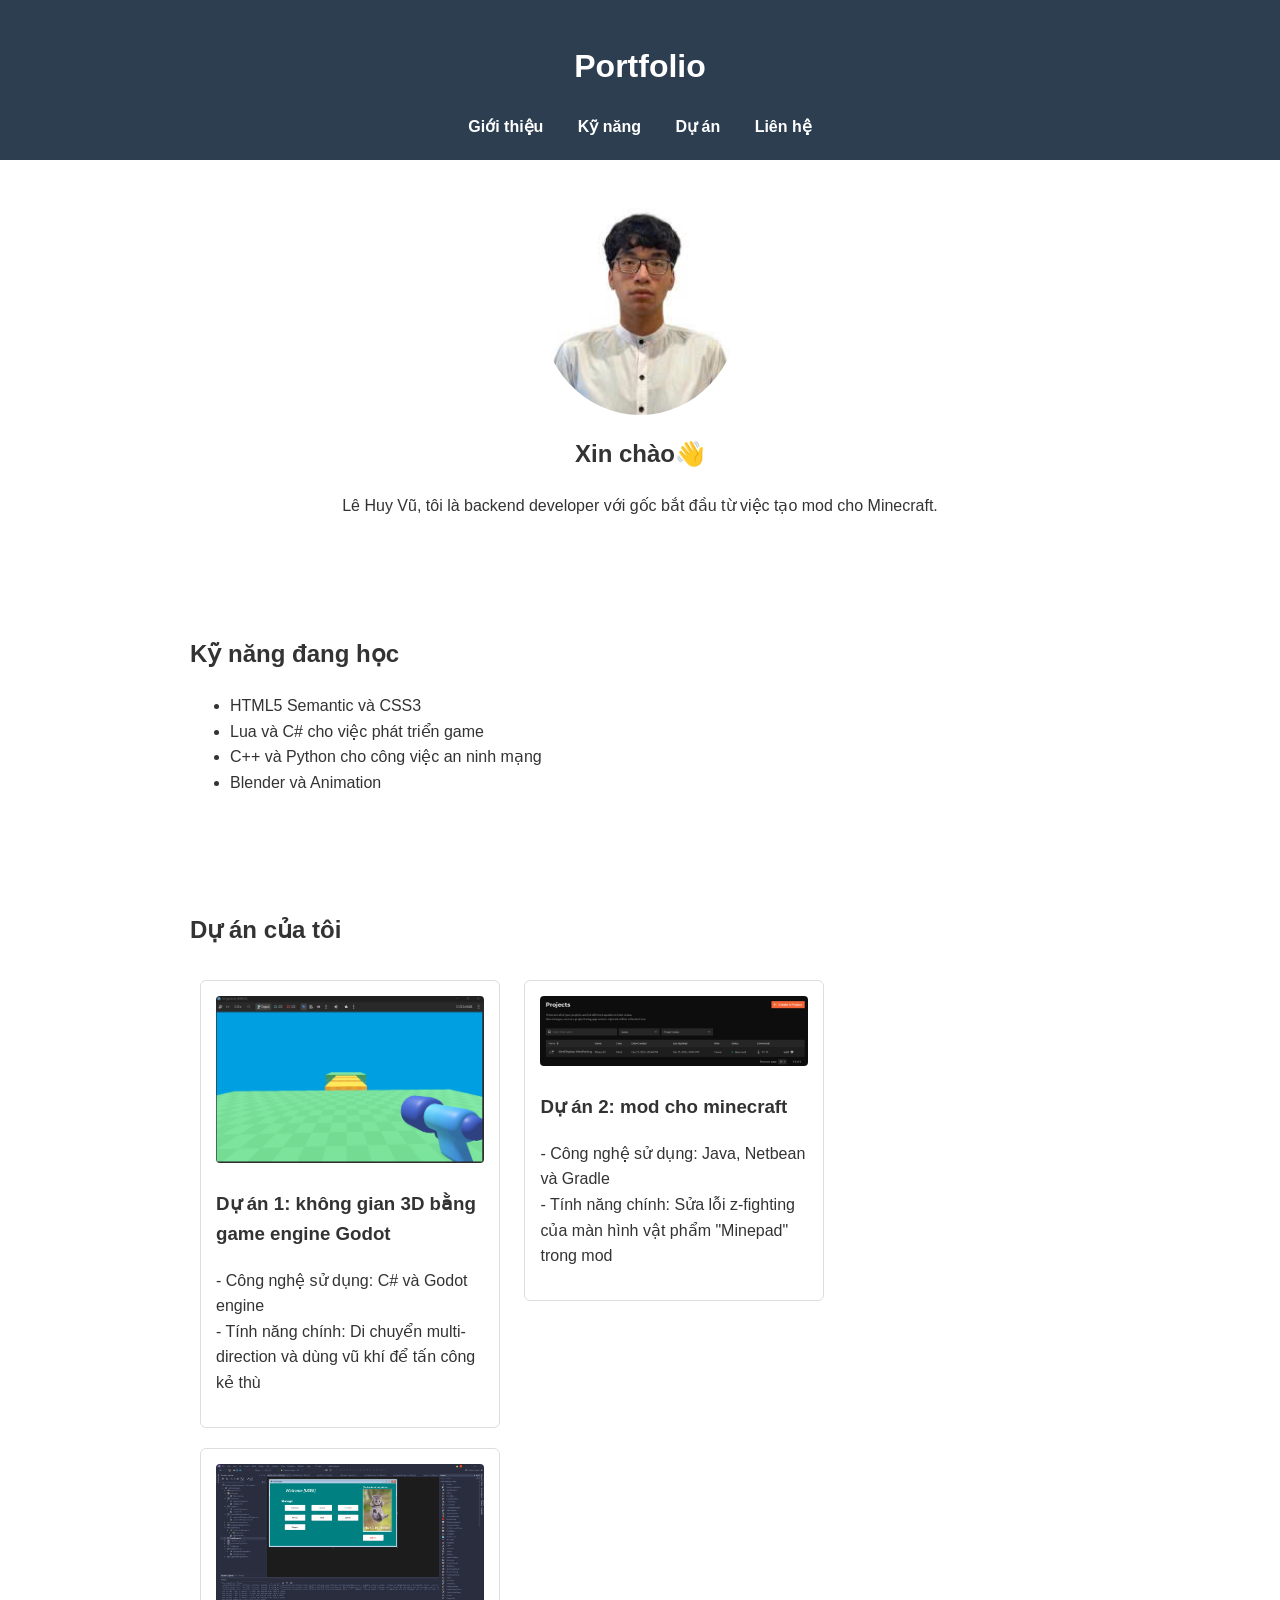
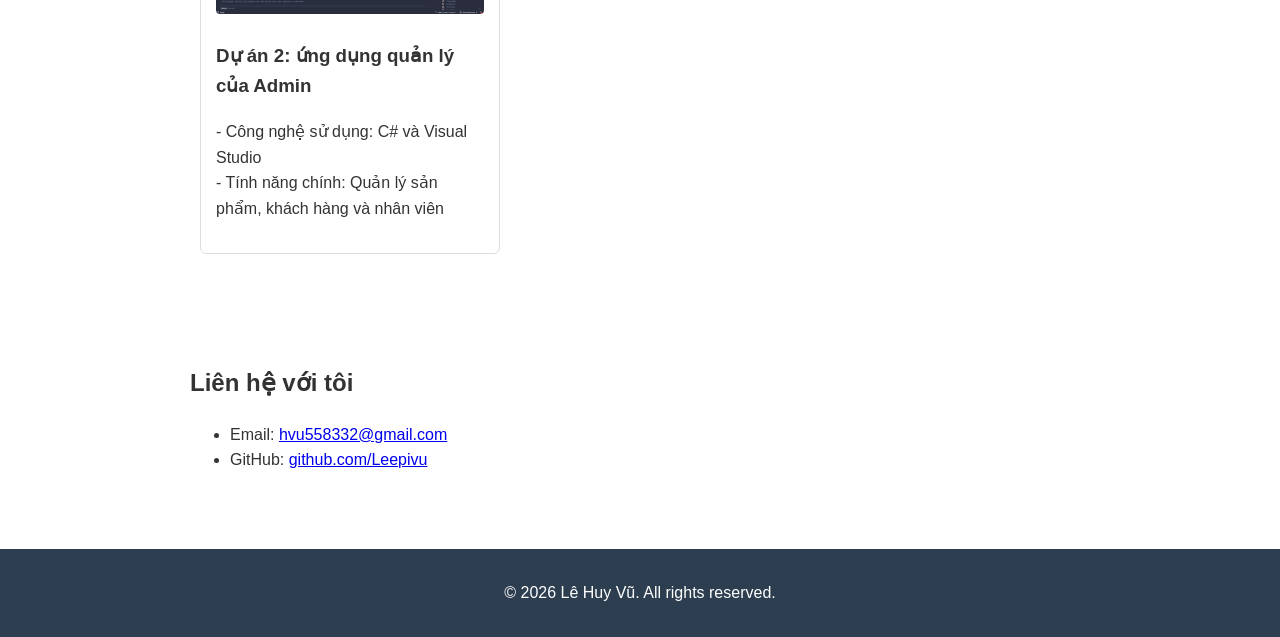
==== index.html @ 800275cd "Version 2" ====
<!DOCTYPE html>
<html lang="vi">
<head>
    <meta charset="UTF-8">
    <meta name="viewport" content="width=device-width, initial-scale=1.0">
    <title>Portfolio - Lê Huy Vũ</title>
    <link rel="stylesheet" href="aughhh.css">
</head>
<body>

    <!-- 1. Header -->
    <header>
        <h1>Portfolio</h1>
        <nav>
            <a href="#gioi-thieu">Giới thiệu</a>
            <a href="#ky-nang">Kỹ năng</a>
            <a href="#du-an">Dự án</a>
            <a href="#lien-he">Liên hệ</a>
        </nav>
    </header>

    <main>
        <!-- 2. Section Giới thiệu -->
        <section id="gioi-thieu">
            <img src="picture/itsme.jpg" alt="Ảnh chân dung" width="200" loading="lazy">
            <h2>Xin chào👋</h2>
            <p>Lê Huy Vũ, tôi là backend developer với gốc bắt đầu từ việc tạo mod cho Minecraft.</p>
        </section>

        <!-- 3. Section Kỹ năng -->
        <section id="ky-nang">
            <h2>Kỹ năng đang học</h2>
            <ul>
                <li>HTML5 Semantic và CSS3</li>
                <li>Lua và C# cho việc phát triển game</li>
                <li>C++ và Python cho công việc an ninh mạng</li>
                <li>Blender và Animation</li>
            </ul>
        </section>

        <!-- 4. Section Dự án -->
        <section id="du-an">
            <h2>Dự án của tôi</h2>
            
            <article>
                <img src="picture/project1.png" alt="Ảnh chụp màn hình dự án game trong godot" loading="lazy">
                <h3>Dự án 1: không gian 3D bằng game engine Godot</h3>
                <p>
                    - Công nghệ sử dụng: C# và Godot engine<br>
                    - Tính năng chính: Di chuyển multi-direction và dùng vũ khí để tấn công kẻ thù
                </p>
            </article>

            <article>
                <img src="picture/project2.png" alt="Ảnh chụp màn hình bug fix" loading="lazy">
                <h3>Dự án 2: mod cho minecraft</h3>
                <p>
                    - Công nghệ sử dụng: Java, Netbean và Gradle<br>
                    - Tính năng chính: Sửa lỗi z-fighting của màn hình vật phẩm "Minepad" trong mod
                </p>
            </article>

            <article>
                <img src="picture/project3.png" alt="Ảnh chụp màn hình" loading="lazy">
                <h3>Dự án 2: ứng dụng quản lý của Admin</h3>
                <p>
                    - Công nghệ sử dụng: C# và Visual Studio<br>
                    - Tính năng chính: Quản lý sản phẩm, khách hàng và nhân viên
                </p>
            </article>
        </section>

        <!-- 5. Section Liên hệ -->
        <section id="lien-he">
            <h2>Liên hệ với tôi</h2>
            <ul>
                <li>Email: <a href="mailto:hvu558332@gmail.com">hvu558332@gmail.com</a></li>
                <li>GitHub: <a href="https://github.com/Leepivu" target="_blank">github.com/Leepivu</a></li>
            </ul>
        </section>
    </main>

    <!-- 6. Footer -->
    <footer>
        <p>&copy; 2026 Lê Huy Vũ. All rights reserved.</p>
    </footer>

</body>
</html>
---- aughhh.css ----
/* Reset cơ bản & Fonts */
body {
    font-family: Arial, sans-serif;
    margin: 0;
    padding: 0;
    line-height: 1.6;
    color: #333;
}

/* Header & Navigation */
header {
    background: #2c3e50;
    color: white;
    padding: 20px;
    text-align: center;
}

header nav a {
    color: white;
    margin: 0 15px;
    text-decoration: none;
    font-weight: bold;
}

header nav a:hover {
    text-decoration: underline;
}

/* Định dạng Section chung */
section {
    padding: 40px 20px;
    max-width: 900px;
    margin: 0 auto;
}

/* Section Giới thiệu */
#gioi-thieu {
    text-align: center;
}

#gioi-thieu img {
    border-radius: 50%;
    display: block;
    margin: 0 auto 15px auto;
    object-fit: cover;
}

/* Section Dự án */
#du-an article {
    display: inline-block;
    width: 300px;
    margin: 10px;
    vertical-align: top;
    border: 1px solid #ddd;
    border-radius: 6px;
    padding: 15px;
    box-sizing: border-box;
}

#du-an article img {
    width: 100%;
    height: auto;
    border-radius: 4px;
}

/* Footer */
footer {
    background: #2c3e50;
    color: white;
    text-align: center;
    padding: 15px;
    margin-top: 20px;
}
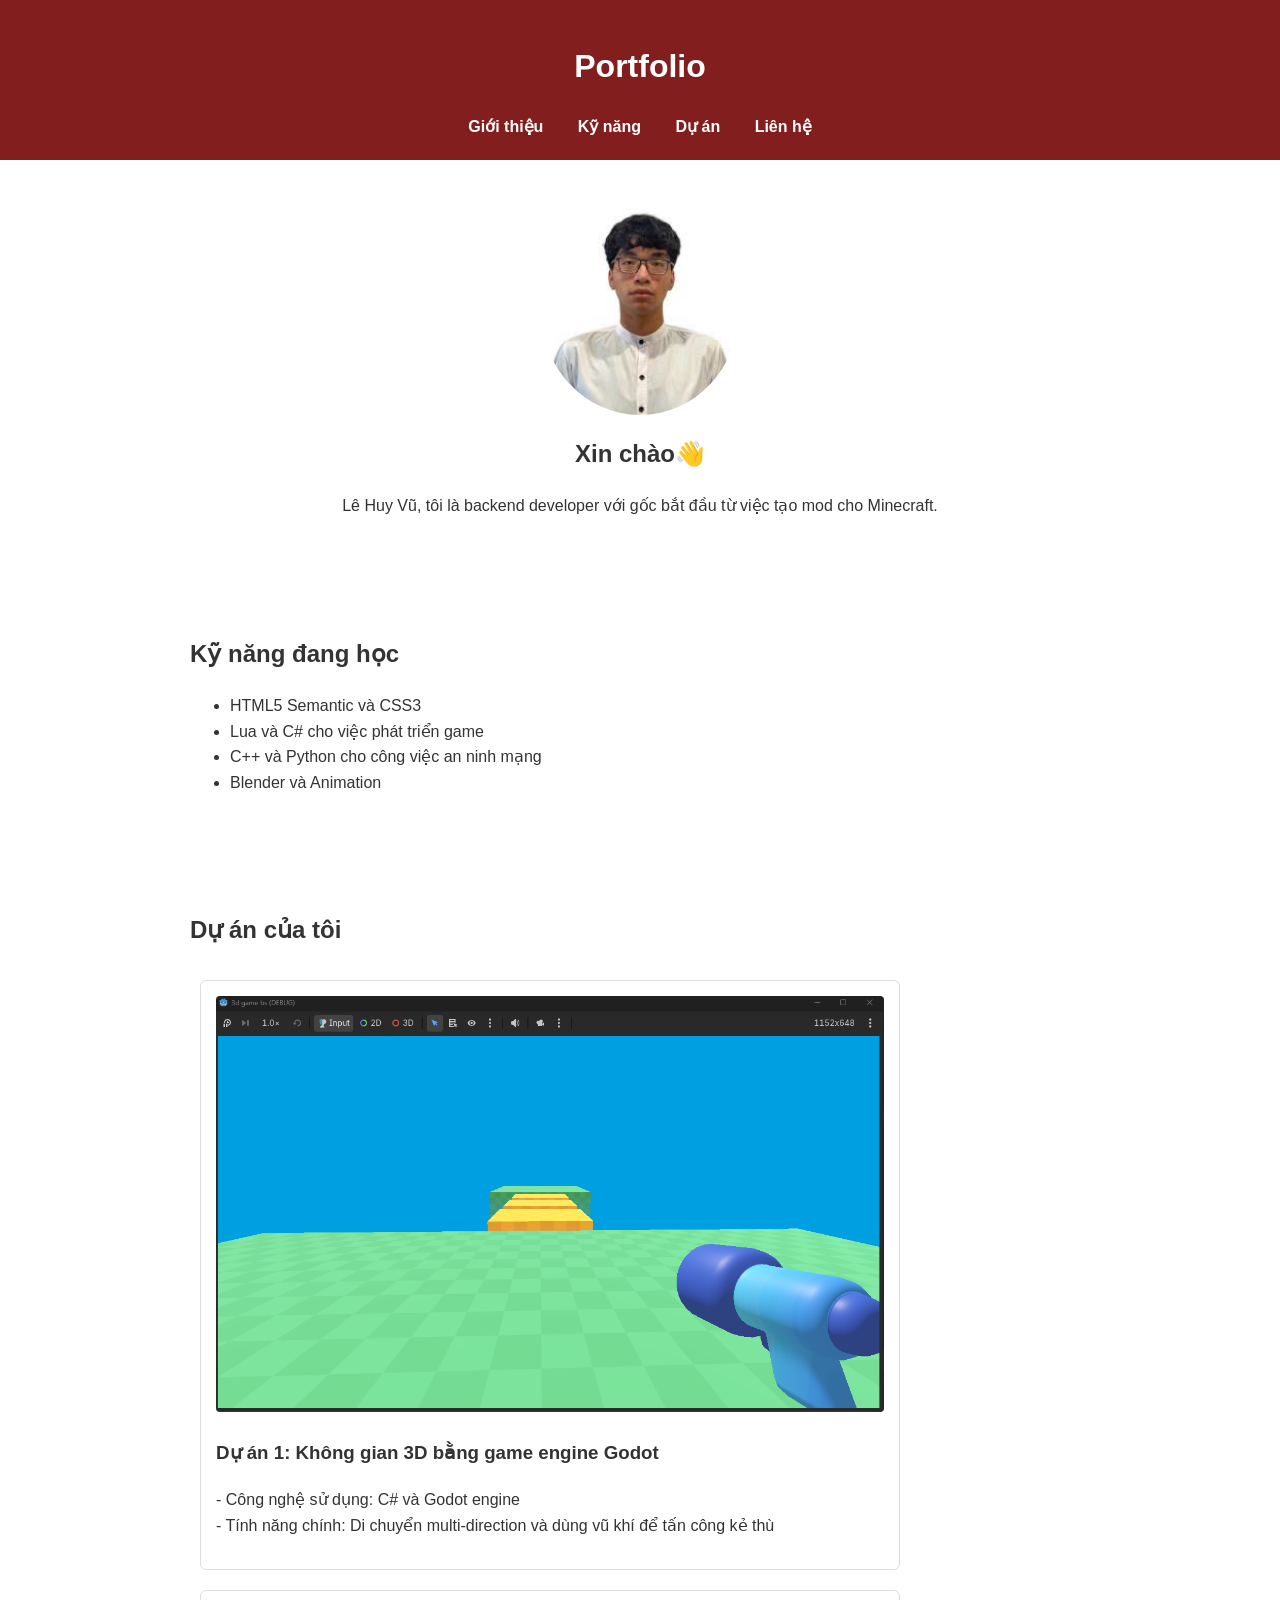
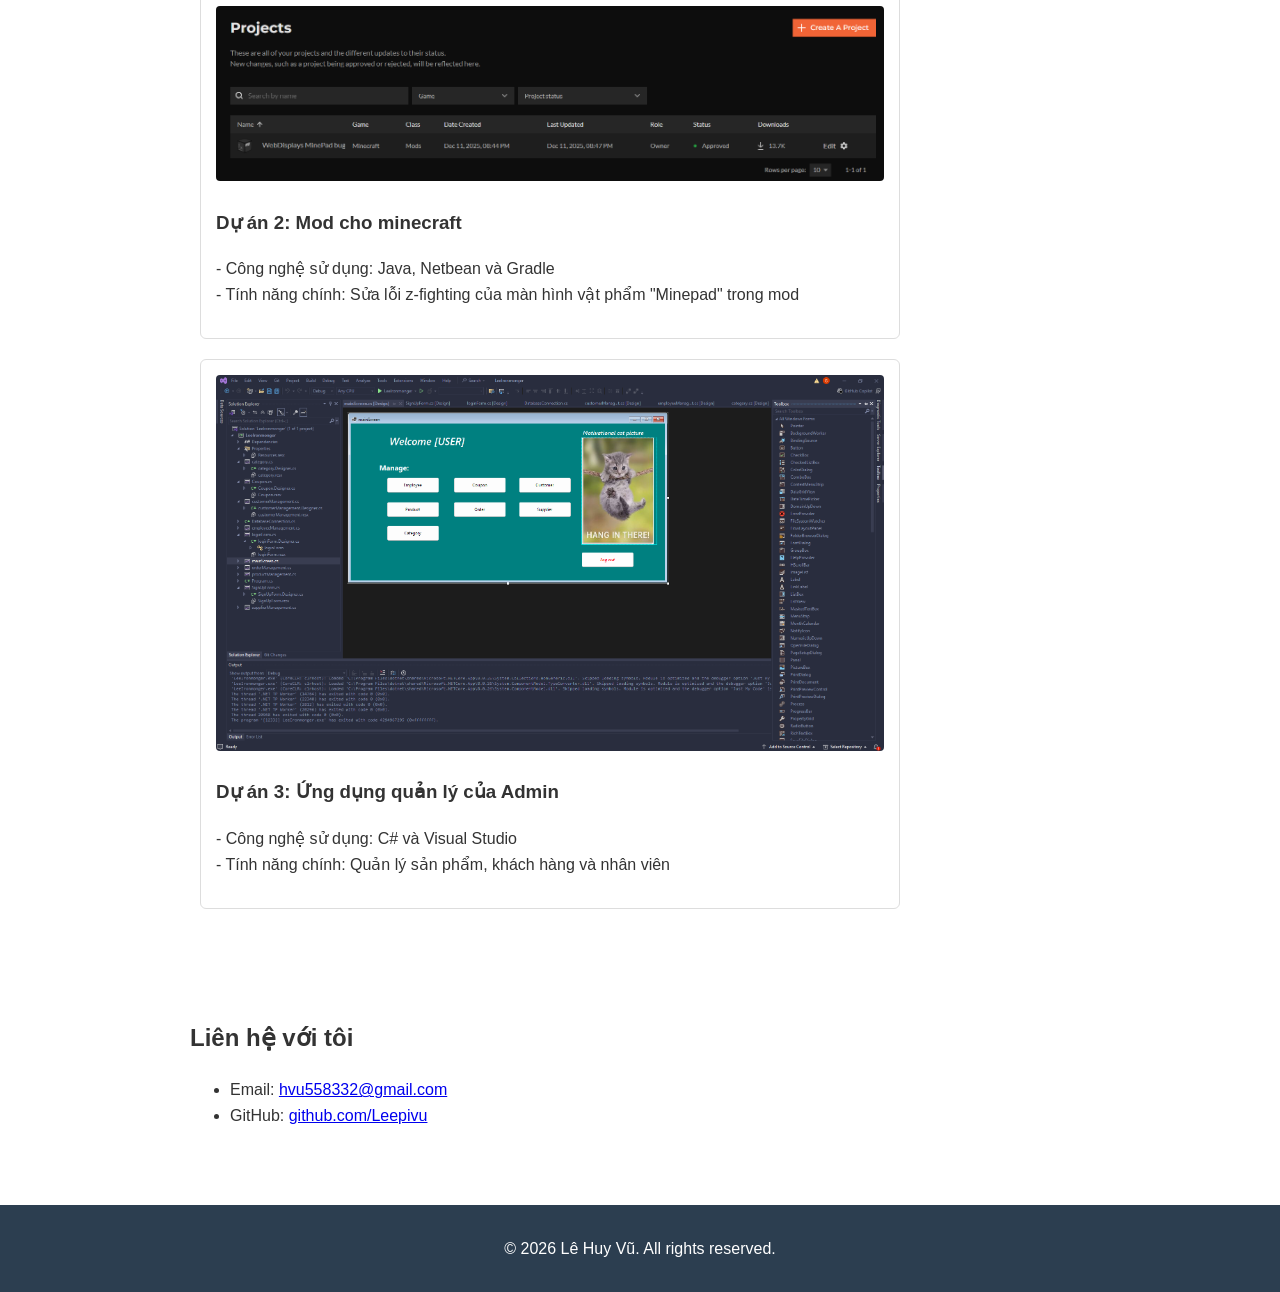
==== commit 4d3a6922: "uhh" ====
--- a/index.html
+++ b/index.html
@@ -44,7 +44,7 @@
             
             <article>
                 <img src="picture/project1.png" alt="Ảnh chụp màn hình dự án game trong godot" loading="lazy">
-                <h3>Dự án 1: không gian 3D bằng game engine Godot</h3>
+                <h3>Dự án 1: Không gian 3D bằng game engine Godot</h3>
                 <p>
                     - Công nghệ sử dụng: C# và Godot engine<br>
                     - Tính năng chính: Di chuyển multi-direction và dùng vũ khí để tấn công kẻ thù
@@ -53,7 +53,7 @@
 
             <article>
                 <img src="picture/project2.png" alt="Ảnh chụp màn hình bug fix" loading="lazy">
-                <h3>Dự án 2: mod cho minecraft</h3>
+                <h3>Dự án 2: Mod cho minecraft</h3>
                 <p>
                     - Công nghệ sử dụng: Java, Netbean và Gradle<br>
                     - Tính năng chính: Sửa lỗi z-fighting của màn hình vật phẩm "Minepad" trong mod
@@ -62,7 +62,7 @@
 
             <article>
                 <img src="picture/project3.png" alt="Ảnh chụp màn hình" loading="lazy">
-                <h3>Dự án 2: ứng dụng quản lý của Admin</h3>
+                <h3>Dự án 3: Ứng dụng quản lý của Admin</h3>
                 <p>
                     - Công nghệ sử dụng: C# và Visual Studio<br>
                     - Tính năng chính: Quản lý sản phẩm, khách hàng và nhân viên
--- a/aughhh.css
+++ b/aughhh.css
@@ -9,7 +9,7 @@
 
 /* Header & Navigation */
 header {
-    background: #2c3e50;
+    background: #831e1e;
     color: white;
     padding: 20px;
     text-align: center;
@@ -48,7 +48,7 @@
 /* Section Dự án */
 #du-an article {
     display: inline-block;
-    width: 300px;
+    width: 700px;
     margin: 10px;
     vertical-align: top;
     border: 1px solid #ddd;
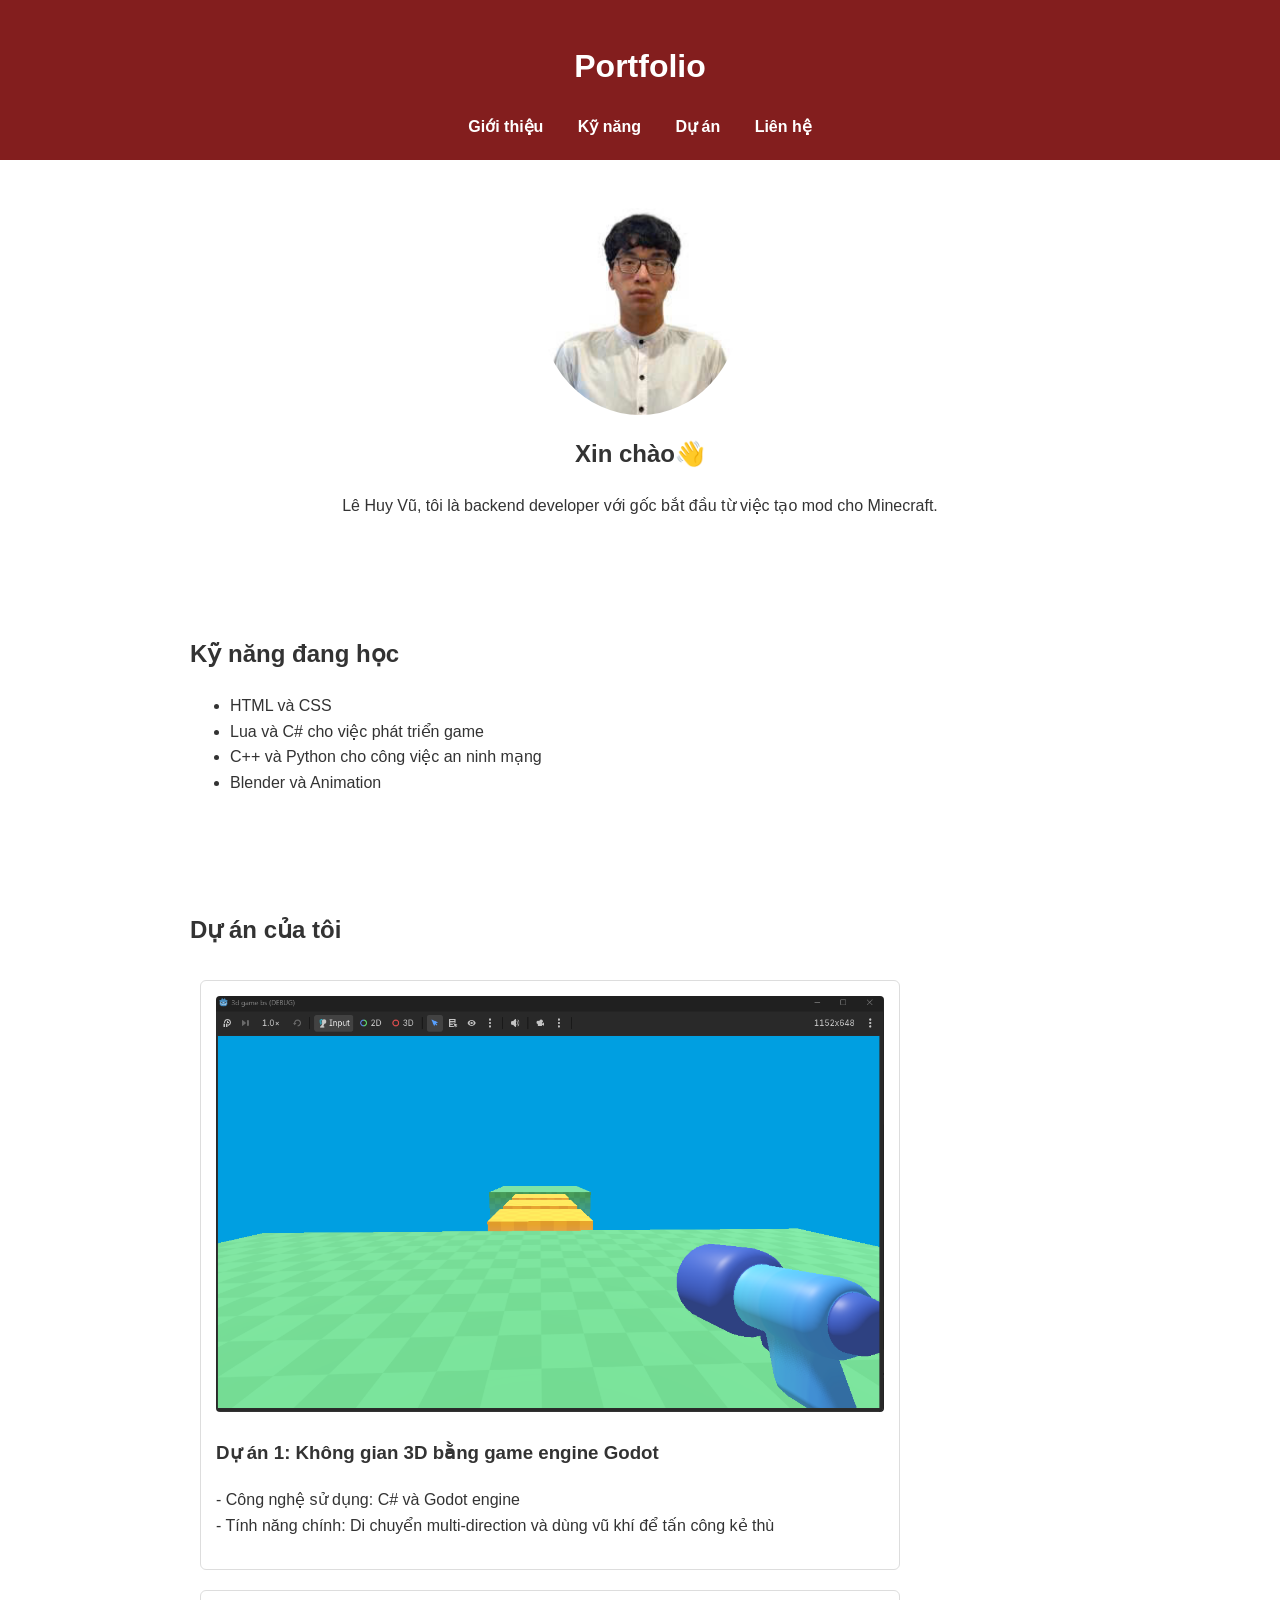
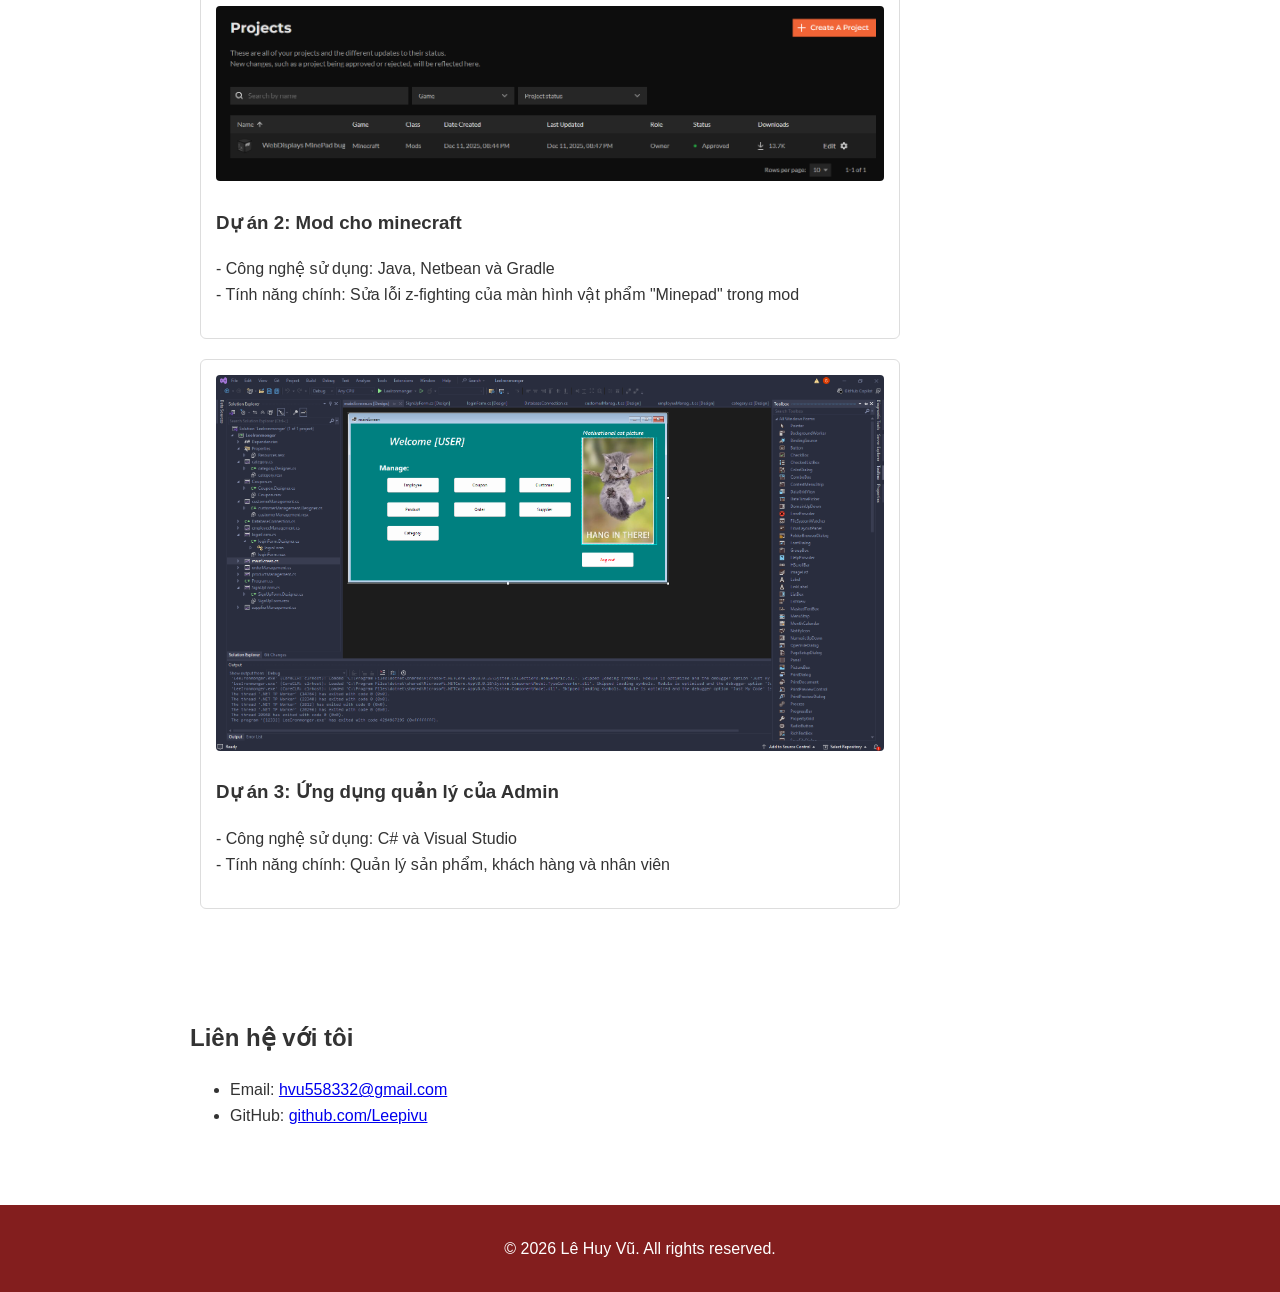
==== commit 2f6ce92d: "final version? maybe idk" ====
--- a/index.html
+++ b/index.html
@@ -8,7 +8,6 @@
 </head>
 <body>
 
-    <!-- 1. Header -->
     <header>
         <h1>Portfolio</h1>
         <nav>
@@ -20,25 +19,23 @@
     </header>
 
     <main>
-        <!-- 2. Section Giới thiệu -->
+
         <section id="gioi-thieu">
             <img src="picture/itsme.jpg" alt="Ảnh chân dung" width="200" loading="lazy">
             <h2>Xin chào👋</h2>
             <p>Lê Huy Vũ, tôi là backend developer với gốc bắt đầu từ việc tạo mod cho Minecraft.</p>
         </section>
 
-        <!-- 3. Section Kỹ năng -->
         <section id="ky-nang">
             <h2>Kỹ năng đang học</h2>
             <ul>
-                <li>HTML5 Semantic và CSS3</li>
+                <li>HTML và CSS</li>
                 <li>Lua và C# cho việc phát triển game</li>
                 <li>C++ và Python cho công việc an ninh mạng</li>
                 <li>Blender và Animation</li>
             </ul>
         </section>
 
-        <!-- 4. Section Dự án -->
         <section id="du-an">
             <h2>Dự án của tôi</h2>
             
@@ -70,7 +67,6 @@
             </article>
         </section>
 
-        <!-- 5. Section Liên hệ -->
         <section id="lien-he">
             <h2>Liên hệ với tôi</h2>
             <ul>
@@ -80,7 +76,6 @@
         </section>
     </main>
 
-    <!-- 6. Footer -->
     <footer>
         <p>&copy; 2026 Lê Huy Vũ. All rights reserved.</p>
     </footer>
--- a/aughhh.css
+++ b/aughhh.css
@@ -65,7 +65,7 @@
 
 /* Footer */
 footer {
-    background: #2c3e50;
+    background: #831e1e;
     color: white;
     text-align: center;
     padding: 15px;
